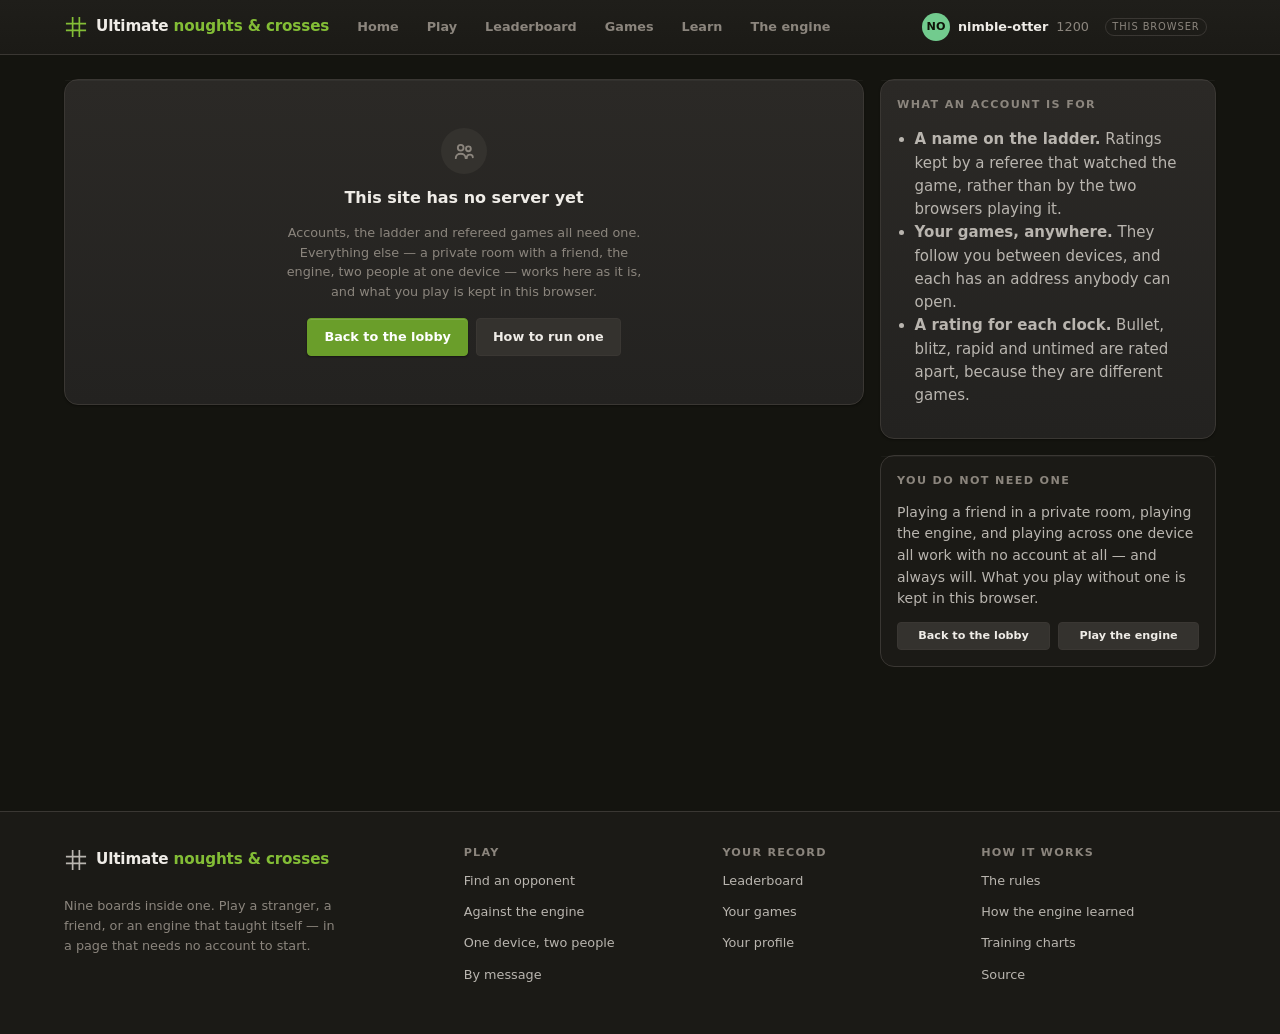
==== account.html @ 09a67d38 "Accounts, the way a chess site does them — and a way to find them You could not create an account, a" ====
<!DOCTYPE html>
<html lang="en">
<head>
<meta charset="UTF-8" />
<meta name="viewport" content="width=device-width, initial-scale=1.0" />
<meta name="description" content="Make an account: a name on the ladder, your games kept, and a referee neither player can argue with." />
<meta name="theme-color" content="#14140f" />
<title>Account · Ultimate Noughts and Crosses</title>
<link rel="stylesheet" href="assets/css/site.css?v=31" />
<link rel="icon" href="data:image/svg+xml,%3Csvg xmlns='http://www.w3.org/2000/svg' viewBox='0 0 100 100'%3E%3Cg stroke='%2383bd36' stroke-width='6' fill='none'%3E%3Cpath d='M36 8v84M64 8v84M8 36h84M8 64h84'/%3E%3C/g%3E%3C/svg%3E" />
</head>
<body data-page="account">
<a class="skip-link" href="#main">Skip to the form</a>

<main class="page" id="main">
  <div class="cols cols--side">

    <section class="card" data-box>
      <div class="tabs" data-tabs>
        <button class="tab tab--on" type="button" data-tab="join">Create an account</button>
        <button class="tab" type="button" data-tab="in">Sign in</button>
      </div>
      <div data-form></div>
      <p class="netline" data-said></p>
    </section>

    <div class="stack">
      <section class="card">
        <div class="card__head"><h2>What an account is for</h2></div>
        <ul class="learn__list" style="padding-left:1.1rem">
          <li><b>A name on the ladder.</b> Ratings kept by a referee that watched
              the game, rather than by the two browsers playing it.</li>
          <li><b>Your games, anywhere.</b> They follow you between devices, and
              each has an address anybody can open.</li>
          <li><b>A rating for each clock.</b> Bullet, blitz, rapid and untimed are
              rated apart, because they are different games.</li>
        </ul>
      </section>

      <section class="card card--quiet">
        <div class="card__head"><h2>You do not need one</h2></div>
        <p>Playing a friend in a private room, playing the engine, and playing
           across one device all work with no account at all — and always will.
           What you play without one is kept in this browser.</p>
        <div class="row-btn">
          <a class="btn btn--slim" href="index.html">Back to the lobby</a>
          <a class="btn btn--slim" href="play.html?mode=computer">Play the engine</a>
        </div>
      </section>
    </div>
  </div>
</main>

<script src="assets/js/config.js?v=31"></script>
<script src="assets/js/account.js?v=31"></script>
<script src="assets/js/player.js?v=31"></script>
<script src="assets/js/archive.js?v=31"></script>
<script src="assets/js/site.js?v=31"></script>
<script src="assets/js/join.js?v=31" defer></script>
</body>
</html>
---- assets/css/site.css ----
/* ============================================================================
   ULTIMATE NOUGHTS AND CROSSES — the site around the board
   ----------------------------------------------------------------------------
   Every page loads this: the tokens, the reset, the header and foot, and the
   pieces the pages are built from — sections, cards, tiles, tables, buttons,
   and the empty states that have to carry a page before anybody has played on
   it.

   Three rules hold the look together:

     One accent. Green is the colour of things you can press, and nothing else
     borrows it.
     One rhythm. Every gap is a step on the --s scale, so nothing is a pixel
     off anything else.
     Movement means something. Things move on hover and on arrival, quickly
     and slightly; nothing moves to decorate itself, and nothing moves at all
     for somebody who has asked their machine to stop.
   ============================================================================ */

:root {
  /* ---- ground and surfaces ---- */
  --bg:        #14140f;
  --bg-2:      #1b1a16;
  --panel:     #232220;
  --panel-2:   #2b2926;
  --panel-3:   #34322e;
  --line:      #3a3733;
  --line-hard: #56514a;        /* the heavy lines between the nine boards */
  --line-soft: rgba(255, 255, 255, 0.055);
  --edge:      rgba(255, 255, 255, 0.035);   /* the hairline that lifts a card */

  /* ---- ink ---- */
  --text:        #b9b5af;
  --text-dim:    #8b857d;
  --text-strong: #efece7;

  /* ---- the one accent ---- */
  --go:      #6a9e2a;
  --go-hi:   #83bd36;
  --go-ink:  #0f1408;
  --go-dim:  rgba(106, 158, 42, 0.18);
  --go-edge: rgba(131, 189, 54, 0.38);

  --win:  #8cc63f;
  --draw: #8b857d;
  --loss: #d4705a;
  --warn: #d8a03c;

  /* ---- the board ---- */
  --sq-light: #3b3731;
  --sq-dark:  #252320;
  --live:     rgba(155, 199, 0, 0.26);
  --live-hi:  rgba(155, 199, 0, 0.42);
  --last:     rgba(155, 199, 0, 0.30);
  --x: #f0eee9;
  --o: #63a9e0;

  /* ---- rhythm: every gap is one of these ---- */
  --s-1: .25rem;  --s-2: .5rem;   --s-3: .75rem;  --s-4: 1rem;
  --s-5: 1.5rem;  --s-6: 2rem;    --s-7: 3rem;    --s-8: 4.5rem;

  /* ---- edges and depth ---- */
  --r-sm: 4px;  --r: 8px;  --r-lg: 14px;  --r-pill: 999px;
  --lift:  0 1px 2px rgba(0, 0, 0, .38);
  --lift-2: 0 2px 4px rgba(0, 0, 0, .34), 0 12px 28px rgba(0, 0, 0, .28);
  --ring: 0 0 0 3px rgba(131, 189, 54, .28);

  /* ---- type ---- */
  --font: ui-sans-serif, system-ui, -apple-system, "Segoe UI", Roboto,
          "Helvetica Neue", Arial, sans-serif;
  --mono: ui-monospace, SFMono-Regular, Menlo, Consolas, monospace;
  --t-xs: .7rem;  --t-sm: .8rem;  --t-md: .875rem;  --t-lg: 1rem;

  --ease: cubic-bezier(.22, 1, .36, 1);
  --quick: .16s var(--ease);
  --calm: .32s var(--ease);
}

*, *::before, *::after { box-sizing: border-box; }
[hidden] { display: none !important; }
html { -webkit-text-size-adjust: 100%; scroll-behavior: smooth; }
body {
  margin: 0;
  background: var(--bg);
  color: var(--text);
  font-family: var(--font);
  font-size: 15px;
  line-height: 1.55;
  -webkit-font-smoothing: antialiased;
  text-rendering: optimizeLegibility;
}
h1, h2, h3, h4 { color: var(--text-strong); font-weight: 650; letter-spacing: -.015em; }
a { color: var(--go-hi); }

@media (prefers-reduced-motion: reduce) {
  html { scroll-behavior: auto; }
  *, *::before, *::after {
    animation-duration: .001ms !important; animation-iteration-count: 1 !important;
    transition-duration: .001ms !important;
  }
}

/* things arrive rather than appear */
@keyframes rise { from { opacity: 0; transform: translateY(6px); } to { opacity: 1; transform: none; } }
.rise { animation: rise .42s var(--ease) both; }
.rise-2 { animation-delay: .06s; }
.rise-3 { animation-delay: .12s; }

.skip-link {
  position: absolute; left: -9999px; top: 0; z-index: 100;
  background: var(--panel); color: var(--text-strong);
  padding: var(--s-3) var(--s-4); border: 1px solid var(--line); border-radius: var(--r);
}
.skip-link:focus { left: var(--s-3); top: var(--s-3); }

/* ---- the top bar, on every page --------------------------------------- */
.top {
  background: linear-gradient(180deg, #1f1e1a, var(--bg-2));
  border-bottom: 1px solid var(--line);
  position: sticky; top: 0; z-index: 40;
}
.top__inner {
  max-width: 1200px; margin-inline: auto;
  padding: var(--s-2) clamp(var(--s-3), 2vw, var(--s-5));
  display: flex; align-items: center; gap: var(--s-4);
}
.brand {
  display: inline-flex; align-items: center; gap: var(--s-2); color: var(--go-hi);
  text-decoration: none; flex: none; padding: var(--s-1) 0;
}
.brand__mark { width: 24px; height: 24px; flex: none; transition: transform var(--calm); }
.brand:hover .brand__mark { transform: rotate(90deg); }
.brand__word {
  color: var(--text-strong); font-size: .95rem; font-weight: 650; letter-spacing: -.01em;
}
.brand__word b { color: var(--go-hi); font-weight: 650; }
@media (max-width: 900px) { .brand__word { display: none; } }

.nav { display: flex; gap: var(--s-1); flex: 1 1 auto; overflow-x: auto; scrollbar-width: none; }
.nav::-webkit-scrollbar { display: none; }
.nav a {
  color: var(--text-dim); text-decoration: none; font-size: var(--t-sm); font-weight: 550;
  padding: var(--s-2) var(--s-3); border-radius: var(--r-sm); white-space: nowrap;
  position: relative; transition: color var(--quick), background var(--quick);
}
.nav a:hover { color: var(--text-strong); background: var(--panel); }
.nav a[aria-current="page"] { color: var(--text-strong); }
.nav a[aria-current="page"]::after {
  content: ""; position: absolute; left: var(--s-3); right: var(--s-3); bottom: -.55rem;
  height: 2px; background: var(--go); border-radius: 2px;
}

.who {
  display: inline-flex; align-items: center; gap: var(--s-2); flex: none;
  color: var(--text); text-decoration: none; font-size: var(--t-sm);
  padding: var(--s-1) var(--s-2) var(--s-1) var(--s-1);
  border: 1px solid transparent; border-radius: var(--r-pill);
  transition: border-color var(--quick), background var(--quick);
}
.who:hover { border-color: var(--line); background: var(--panel); }
.who__face {
  width: 28px; height: 28px; flex: none; border-radius: 50%;
  display: grid; place-items: center; font-size: var(--t-xs); font-weight: 700;
  color: var(--go-ink); background: var(--go);
}
.who__name { color: var(--text-strong); font-weight: 600; }
.top__in { display: flex; gap: var(--s-2); flex: none; }
@media (max-width: 620px) { .top__in .btn:not(.btn--go) { display: none; } }
.who__rating { color: var(--text-dim); font-variant-numeric: tabular-nums; }
@media (max-width: 560px) { .who__name, .who .tag { display: none; } }

/* ---- the page shell ---------------------------------------------------- */
.page {
  max-width: 1200px; margin-inline: auto;
  padding: var(--s-5) clamp(var(--s-3), 2vw, var(--s-5)) var(--s-8);
}
.page--wide { max-width: 1320px; }
.page__head { margin: 0 0 var(--s-5); }
.page__head h1 {
  margin: 0 0 var(--s-1); font-size: clamp(1.5rem, 3.6vw, 2.1rem); line-height: 1.15;
}
.page__head p { margin: 0; color: var(--text-dim); font-size: var(--t-md); max-width: 64ch; }

.section { margin-top: var(--s-6); }
.section__head {
  display: flex; align-items: baseline; justify-content: space-between;
  gap: var(--s-3); margin: 0 0 var(--s-3); flex-wrap: wrap;
}
.section__head h2 { margin: 0; font-size: 1.05rem; }
.section__head p { margin: 0; color: var(--text-dim); font-size: var(--t-sm); }

.cols { display: grid; gap: var(--s-4); align-items: start; }
.cols--2 { grid-template-columns: minmax(0, 1fr) minmax(0, 1fr); }
.cols--3 { grid-template-columns: repeat(3, minmax(0, 1fr)); }
.cols--side { grid-template-columns: minmax(0, 1fr) minmax(0, 21rem); }
@media (max-width: 920px) {
  .cols--2, .cols--3, .cols--side { grid-template-columns: minmax(0, 1fr); }
}
.stack { display: grid; gap: var(--s-4); align-content: start; }

/* ---- cards -------------------------------------------------------------- */
.card {
  background: linear-gradient(180deg, var(--panel-2), var(--panel));
  border: 1px solid var(--line); border-radius: var(--r-lg);
  padding: var(--s-4); min-width: 0; box-shadow: var(--lift);
  position: relative;
}
.card::before {
  content: ""; position: absolute; inset: 0 0 auto; height: 1px;
  background: var(--edge); border-radius: var(--r-lg) var(--r-lg) 0 0;
}
.card--flush { padding: 0; overflow: hidden; }
.card--flush > .card__head { padding: var(--s-4) var(--s-4) 0; }
.card--flush > .empty, .card--flush > .scroll { margin: 0; }
.card--quiet { background: var(--bg-2); box-shadow: none; }
.card__head {
  display: flex; align-items: baseline; justify-content: space-between;
  gap: var(--s-3); margin: 0 0 var(--s-3);
}
.card__head h2 {
  margin: 0; font-size: var(--t-xs); text-transform: uppercase; letter-spacing: .12em;
  color: var(--text-dim); font-weight: 650;
}
.card__head a, .card__head .linkish {
  color: var(--go-hi); text-decoration: none; font-size: var(--t-sm); font-weight: 550;
}
.card__head a:hover, .card__head .linkish:hover { text-decoration: underline; }
.card p { margin: 0 0 var(--s-3); font-size: var(--t-md); }
.card p:last-child { margin-bottom: 0; }
.card em { color: var(--text-strong); font-style: italic; }

/* a card you can press: the whole thing is the target */
.pick {
  display: flex; gap: var(--s-3); align-items: flex-start; text-decoration: none;
  color: inherit; cursor: pointer; text-align: left; width: 100%;
  font: inherit; border: 1px solid var(--line); border-radius: var(--r-lg);
  background: linear-gradient(180deg, var(--panel-2), var(--panel));
  padding: var(--s-4); box-shadow: var(--lift);
  transition: transform var(--quick), border-color var(--quick), box-shadow var(--quick);
}
.pick:hover { transform: translateY(-2px); border-color: var(--line-hard); box-shadow: var(--lift-2); }
.pick:active { transform: translateY(0); }
.pick--go { border-color: var(--go-edge); background: linear-gradient(180deg, #2c3520, #242a1b); }
.pick--go:hover { border-color: var(--go-hi); }
.pick__mark {
  width: 34px; height: 34px; flex: none; border-radius: var(--r);
  display: grid; place-items: center; background: var(--panel-3); color: var(--go-hi);
}
.pick--go .pick__mark { background: var(--go); color: var(--go-ink); }
.pick__mark svg { width: 19px; height: 19px; }
.pick b { display: block; color: var(--text-strong); font-size: var(--t-lg); font-weight: 650; }
.pick span { display: block; color: var(--text-dim); font-size: var(--t-sm); margin-top: .1rem; }

/* ---- numbers at a glance ------------------------------------------------ */
.tiles { display: grid; grid-template-columns: repeat(auto-fit, minmax(8rem, 1fr)); gap: var(--s-2); }
.tile {
  background: linear-gradient(180deg, var(--panel-2), var(--panel));
  border: 1px solid var(--line); border-radius: var(--r);
  padding: var(--s-3) var(--s-4); box-shadow: var(--lift);
}
.tile__n {
  display: block; font-size: 1.55rem; font-weight: 650; color: var(--text-strong);
  font-variant-numeric: tabular-nums; line-height: 1.1; letter-spacing: -.02em;
}
.tile__k {
  display: block; font-size: var(--t-xs); text-transform: uppercase; letter-spacing: .11em;
  color: var(--text-dim); margin-top: var(--s-1);
}
.tile__sub { display: block; font-size: var(--t-xs); color: var(--text-dim); margin-top: .1rem; }
.tiles--tight { grid-template-columns: repeat(3, minmax(0, 1fr)); gap: var(--s-2); margin-top: var(--s-3); }
.tiles--tight .tile { padding: var(--s-2) var(--s-3); }
.tiles--tight .tile__n { font-size: 1.05rem; }
.up { color: var(--win); } .down { color: var(--loss); } .flat { color: var(--draw); }

/* ---- tables -------------------------------------------------------------- */
.tbl { width: 100%; border-collapse: collapse; font-size: var(--t-md); }
.tbl th {
  text-align: left; font-weight: 550; font-size: var(--t-xs); text-transform: uppercase;
  letter-spacing: .11em; color: var(--text-dim); padding: var(--s-2) var(--s-3);
  border-bottom: 1px solid var(--line); white-space: nowrap;
  position: sticky; top: 0; background: var(--panel); z-index: 1;
}
.tbl td {
  padding: var(--s-3); border-bottom: 1px solid var(--line-soft); vertical-align: middle;
}
.tbl tr:last-child td { border-bottom: 0; }
.tbl tbody tr { transition: background var(--quick); }
.tbl tbody tr:hover { background: var(--panel-2); }
.tbl .num { text-align: right; font-variant-numeric: tabular-nums; }
.tbl .you { background: var(--go-dim); box-shadow: inset 2px 0 0 var(--go); }
.tbl .you td { color: var(--text-strong); }
.tbl a { color: var(--text-strong); text-decoration: none; }
.tbl a:hover { color: var(--go-hi); }
.scroll { overflow-x: auto; }

.face {
  width: 26px; height: 26px; flex: none; border-radius: 50%;
  display: inline-grid; place-items: center; font-size: var(--t-xs); font-weight: 700;
  color: var(--go-ink); vertical-align: middle; margin-right: var(--s-2);
}
.name { display: inline-flex; align-items: center; min-width: 0; }
.tag {
  display: inline-block; font-size: .62rem; text-transform: uppercase; letter-spacing: .09em;
  color: var(--text-dim); border: 1px solid var(--line); border-radius: var(--r-pill);
  padding: 0 .4rem; margin-left: var(--s-2); vertical-align: middle;
}
.tag--go { color: var(--go-hi); border-color: var(--go-edge); }
.dot { width: 7px; height: 7px; border-radius: 50%; display: inline-block; margin-right: var(--s-2); }
.dot--on { background: var(--go-hi); box-shadow: 0 0 0 3px var(--go-dim); }
.dot--off { background: var(--line-hard); }
.w { color: var(--win); } .d { color: var(--draw); } .l { color: var(--loss); }

/* ---- nothing here yet ---------------------------------------------------- */
/* An empty page is the first thing most people see, so it has to say what to
   do next rather than that there is nothing. */
.empty {
  color: var(--text-dim); font-size: var(--t-md); padding: var(--s-6) var(--s-4);
  text-align: center;
}
.empty__box {
  display: grid; justify-items: center; gap: var(--s-3);
  padding: var(--s-6) var(--s-4); text-align: center;
}
.empty__mark {
  width: 46px; height: 46px; border-radius: 50%; display: grid; place-items: center;
  background: var(--panel-3); color: var(--text-dim);
}
.empty__mark svg { width: 22px; height: 22px; }
.empty__box b { color: var(--text-strong); font-size: var(--t-lg); font-weight: 650; }
.empty__box p { margin: 0; max-width: 46ch; font-size: var(--t-sm); color: var(--text-dim); }
.empty__box .row-btn { margin-top: var(--s-1); justify-content: center; }

/* ---- controls ------------------------------------------------------------ */
.lbl {
  display: block; font-size: var(--t-xs); text-transform: uppercase;
  letter-spacing: .11em; color: var(--text-dim); margin-bottom: var(--s-1);
}
.lbl--spaced { margin-top: var(--s-3); }
.row2 { display: grid; grid-template-columns: 1fr 1fr; gap: var(--s-2); margin-top: var(--s-3); }
.row-btn { display: flex; gap: var(--s-2); flex-wrap: wrap; }
.row-btn .btn { flex: 1 1 auto; }
.row-join { display: flex; gap: var(--s-2); }
.row-join input { flex: 1 1 auto; min-width: 0; }
.hairline {
  margin: var(--s-3) 0 var(--s-2); font-size: var(--t-xs); color: var(--text-dim);
  text-transform: uppercase; letter-spacing: .11em; text-align: center;
}

select, input[type="text"], input[type="number"], input[type="password"],
input[type="email"], input[type="search"] {
  width: 100%; font: inherit; font-size: var(--t-md);
  color: var(--text-strong); background: var(--bg-2);
  border: 1px solid var(--line); border-radius: var(--r-sm);
  padding: var(--s-2) var(--s-3);
  transition: border-color var(--quick), box-shadow var(--quick);
}
select { cursor: pointer; }
select:hover, input:hover:not(:disabled) { border-color: var(--line-hard); }
input:focus, select:focus { border-color: var(--go); }
input::placeholder { color: var(--text-dim); }

.btn {
  font: inherit; font-size: var(--t-sm); font-weight: 650;
  display: inline-flex; align-items: center; justify-content: center; gap: var(--s-2);
  padding: var(--s-2) var(--s-4); cursor: pointer; text-decoration: none;
  color: var(--text-strong); background: var(--panel-3);
  border: 1px solid var(--line); border-radius: var(--r-sm); white-space: nowrap;
  transition: background var(--quick), border-color var(--quick), color var(--quick),
              transform var(--quick), box-shadow var(--quick);
}
.btn:hover:not(:disabled) { background: #3f3c37; border-color: var(--line-hard); }
.btn:active:not(:disabled) { transform: translateY(1px); }
.btn--go {
  background: var(--go); border-color: var(--go); color: #fff; width: 100%;
  box-shadow: 0 1px 0 rgba(255, 255, 255, .12) inset, var(--lift);
}
.btn--go:hover:not(:disabled) { background: var(--go-hi); border-color: var(--go-hi); color: #fff; }
.btn--quiet { background: transparent; }
.btn--slim { padding: var(--s-1) var(--s-3); font-size: var(--t-xs); }
.btn--big { padding: var(--s-3) var(--s-5); font-size: var(--t-md); border-radius: var(--r); }
.btn:disabled { opacity: .42; cursor: default; }
.btn svg { width: 15px; height: 15px; }
button:focus-visible, select:focus-visible, input:focus-visible, a:focus-visible {
  outline: 2px solid var(--go-hi); outline-offset: 2px; box-shadow: var(--ring);
}

.code {
  font-family: var(--mono); font-size: .88rem; color: var(--text-strong);
  background: var(--bg-2); border: 1px dashed var(--line); border-radius: var(--r-sm);
  padding: var(--s-2) var(--s-3); margin: 0 0 var(--s-2); word-break: break-word;
}
.netline { font-size: var(--t-sm); line-height: 1.5; color: var(--text-dim); margin: var(--s-2) 0 0; }
.netline--live { color: var(--go-hi); }
.netline--error { color: var(--loss); }
.linkish {
  background: none; border: 0; padding: 0; font: inherit; cursor: pointer;
  color: var(--go-hi); text-decoration: underline; text-underline-offset: 2px;
}
.quiet { color: var(--text-dim); font-weight: 400; }

/* ---- tabs ---------------------------------------------------------------- */
.tabs {
  display: inline-flex; gap: var(--s-1); margin: 0 0 var(--s-4);
  background: var(--bg-2); border: 1px solid var(--line);
  border-radius: var(--r-pill); padding: var(--s-1);
}
.tab {
  font: inherit; font-size: var(--t-sm); font-weight: 600; cursor: pointer;
  background: none; border: 0; border-radius: var(--r-pill);
  color: var(--text-dim); padding: var(--s-1) var(--s-4);
  transition: color var(--quick), background var(--quick);
}
.tab:hover { color: var(--text-strong); }
.tab--on { color: var(--go-ink); background: var(--go-hi); }

/* ---- charts -------------------------------------------------------------- */
/* One measure a chart, one accent, axes quiet enough to read past. Every mark
   carries its own title, so the numbers are reachable without hovering. */
.fig { margin: 0; }
.fig__plot { width: 100%; }
.fig__cap { margin: var(--s-2) 0 0; font-size: var(--t-xs); color: var(--text-dim); }
.chart { width: 100%; height: auto; display: block; overflow: visible; }
.chart__grid { stroke: var(--line); stroke-width: 1; stroke-dasharray: 2 4; }
.chart__axis { stroke: var(--line); stroke-width: 1; }
.chart__tick { fill: var(--text-dim); font-size: 10px; font-family: var(--font); }
.chart__line { fill: none; stroke: var(--go-hi); stroke-width: 2; stroke-linejoin: round;
               stroke-linecap: round; }
.chart__area { fill: var(--go-dim); stroke: none; }
.chart__dot { fill: var(--go-hi); stroke: var(--panel); stroke-width: 2; }
.chart__hit { fill: transparent; }
.chart__hit:hover { fill: var(--line-soft); }
.chart__now { fill: var(--text-strong); font-size: 12px; font-weight: 650; font-family: var(--font); }
.chart__bar { fill: var(--go); transition: fill var(--quick); }
.chart__bar:hover { fill: var(--go-hi); }
.chart__bar--none { fill: var(--line); }

/* ---- profile ------------------------------------------------------------- */
.profile__card { display: flex; align-items: center; gap: var(--s-4); }
.face--huge { width: 68px; height: 68px; font-size: 1.6rem; margin: 0; border-radius: 50%; }
.face--big { width: 42px; height: 42px; font-size: 1rem; margin: 0; }
.profile__card h1 { margin: 0; font-size: clamp(1.5rem, 3.6vw, 2.1rem); }
.profile__sub { margin: .1rem 0 0; color: var(--text-dim); font-size: var(--t-md); }

.youcard { display: flex; align-items: center; gap: var(--s-3); }
.youcard__name {
  display: block; color: var(--text-strong); font-size: var(--t-lg); font-weight: 650;
  border-bottom: 1px dashed transparent;
}
.youcard__name[data-rename] { cursor: pointer; }
.youcard__name:hover { border-bottom-color: var(--line-hard); }
.youcard__rating { display: block; font-size: var(--t-sm); color: var(--text-dim); }

/* ---- the foot ------------------------------------------------------------ */
.foot { border-top: 1px solid var(--line); background: var(--bg-2); margin-top: var(--s-8); }
.foot__inner {
  max-width: 1200px; margin-inline: auto;
  padding: var(--s-6) clamp(var(--s-3), 2vw, var(--s-5)) var(--s-7);
  display: grid; gap: var(--s-5);
  grid-template-columns: minmax(0, 1.6fr) repeat(3, minmax(0, 1fr));
}
@media (max-width: 760px) { .foot__inner { grid-template-columns: repeat(2, minmax(0, 1fr)); } }
.foot__say { color: var(--text-dim); font-size: var(--t-sm); max-width: 34ch; }
.foot__say .brand { margin-bottom: var(--s-2); }
.foot h3 {
  font-size: var(--t-xs); text-transform: uppercase; letter-spacing: .11em;
  color: var(--text-dim); margin: 0 0 var(--s-2); font-weight: 650;
}
.foot ul { list-style: none; margin: 0; padding: 0; display: grid; gap: var(--s-2); }
.foot a { color: var(--text); text-decoration: none; font-size: var(--t-sm); }
.foot a:hover { color: var(--go-hi); }

/* ============================================================================
   The front page
   ----------------------------------------------------------------------------
   The hero has to do the job a photograph would do elsewhere: show the game.
   The board beside the words plays itself, slowly, one move every couple of
   seconds, lighting the small board each move sends the next one to — which is
   the only rule anybody needs to be told.
   ============================================================================ */
.hero {
  display: grid; grid-template-columns: minmax(0, 1.05fr) minmax(0, .95fr);
  gap: clamp(var(--s-5), 4vw, var(--s-7)); align-items: center;
  padding: clamp(var(--s-4), 3vw, var(--s-6)) 0 var(--s-6);
}
@media (max-width: 880px) {
  .hero { grid-template-columns: minmax(0, 1fr); gap: var(--s-5); }
  .hero__board { max-width: 21rem; margin-inline: auto; width: 100%; }
}
.hero__eyebrow {
  display: inline-flex; align-items: center; gap: var(--s-2);
  font-size: var(--t-xs); text-transform: uppercase; letter-spacing: .13em;
  color: var(--go-hi); margin: 0 0 var(--s-3); font-weight: 650;
}
.hero__eyebrow::before {
  content: ""; width: 18px; height: 1px; background: var(--go); display: inline-block;
}
.hero h1 {
  margin: 0 0 var(--s-3); font-size: clamp(2rem, 5.4vw, 3.1rem); line-height: 1.06;
  letter-spacing: -.03em;
}
.hero h1 b { color: var(--go-hi); font-weight: inherit; }
.hero__lede { margin: 0 0 var(--s-5); font-size: clamp(.95rem, 1.6vw, 1.08rem); max-width: 48ch; }
.hero__go { display: flex; gap: var(--s-2); flex-wrap: wrap; align-items: center; }
.hero__go .btn--go { width: auto; }
.hero__note { margin: var(--s-4) 0 0; display: flex; align-items: center; gap: var(--s-2);
              font-size: var(--t-sm); color: var(--text-dim); }

.hero__board { position: relative; }
.hero__grid {
  display: grid; grid-template-columns: repeat(3, 1fr); grid-template-rows: repeat(3, 1fr);
  gap: 4px; aspect-ratio: 1; background: var(--line-hard); padding: 4px;
  border: 1px solid var(--line-hard); border-radius: var(--r-lg);
  box-shadow: var(--lift-2);
}
.hero__mini {
  display: grid; grid-template-columns: repeat(3, 1fr); grid-template-rows: repeat(3, 1fr);
  gap: 1px; background: var(--sq-dark); min-width: 0; min-height: 0;
  position: relative; transition: background var(--calm), box-shadow var(--calm);
}
.hero__mini--light { background: var(--sq-light); }
.hero__mini--live { box-shadow: inset 0 0 0 2px var(--live-hi); background: color-mix(in srgb, var(--sq-dark) 76%, var(--live)); }
.hero__mini--light.hero__mini--live { background: color-mix(in srgb, var(--sq-light) 76%, var(--live)); }
.hero__mini--won::after {
  content: ""; position: absolute; inset: 12%; border-radius: var(--r-sm);
  background: currentColor; opacity: .1;
}
.hero__mini--x { color: var(--x); }
.hero__mini--o { color: var(--o); }
.hero__cell { min-width: 0; min-height: 0; position: relative; }
.hero__cell svg { position: absolute; inset: 17%; width: 66%; height: 66%; overflow: visible; }
.hero__cell path { fill: none; stroke: currentColor; stroke-width: 14; stroke-linecap: round; }
.hero__cell--x { color: var(--x); }
.hero__cell--o { color: var(--o); }
.hero__cell--new svg { animation: pop .34s var(--ease) both; }
@keyframes pop { from { opacity: 0; transform: scale(.55); } to { opacity: 1; transform: none; } }
.hero__cap {
  position: absolute; left: 50%; bottom: calc(-1 * var(--s-5)); transform: translateX(-50%);
  font-size: var(--t-xs); color: var(--text-dim); white-space: nowrap;
  max-width: 100%; overflow: hidden; text-overflow: ellipsis;
}
@media (max-width: 880px) {
  /* no room to hang a caption off the bottom of the board on a phone */
  .hero__cap {
    position: static; transform: none; white-space: normal; text-align: center;
    margin: var(--s-2) 0 0;
  }
}

/* the engine, as a strip: words on one side, numbers on the other */
.engine-strip {
  display: grid; grid-template-columns: minmax(0, 1.4fr) minmax(0, 1fr);
  gap: var(--s-5); align-items: center;
}
@media (max-width: 760px) { .engine-strip { grid-template-columns: minmax(0, 1fr); } }
.facts--three { grid-template-columns: repeat(3, minmax(0, 1fr)); }
@media (max-width: 700px) { .facts--three { grid-template-columns: repeat(2, minmax(0, 1fr)); } }

/* three ways in, as cards rather than a row of buttons */
.ways { display: grid; grid-template-columns: repeat(3, minmax(0, 1fr)); gap: var(--s-3); }
@media (max-width: 880px) { .ways { grid-template-columns: minmax(0, 1fr); } }

/* how it works, in three steps */
.steps { display: grid; grid-template-columns: repeat(3, minmax(0, 1fr)); gap: var(--s-4); }
@media (max-width: 880px) { .steps { grid-template-columns: minmax(0, 1fr); } }
.step { display: grid; gap: var(--s-2); }
.step__n {
  width: 26px; height: 26px; border-radius: 50%; display: grid; place-items: center;
  background: var(--go-dim); color: var(--go-hi); font-size: var(--t-xs); font-weight: 700;
  border: 1px solid var(--go-edge);
}
.step b { color: var(--text-strong); font-size: var(--t-lg); font-weight: 650; }
.step p { margin: 0; font-size: var(--t-sm); color: var(--text-dim); }

/* the lobby's own bar: what you are offering, and the offer itself */
.lobbybar {
  display: flex; gap: var(--s-2); align-items: flex-end; flex-wrap: wrap;
  padding: var(--s-3) var(--s-4); border-bottom: 1px solid var(--line);
  background: var(--bg-2);
}
.lobbybar > div { flex: 1 1 8rem; min-width: 0; }
.lobbybar .btn { flex: 0 0 auto; }
.lobbybar .lbl { margin-bottom: var(--s-1); }

/* a strip of numbers under the hero */
.facts {
  display: grid; grid-template-columns: repeat(auto-fit, minmax(9rem, 1fr));
  gap: var(--s-4); padding: var(--s-4) 0; border-block: 1px solid var(--line);
}
.fact b {
  display: block; color: var(--text-strong); font-size: 1.3rem; font-weight: 650;
  font-variant-numeric: tabular-nums; letter-spacing: -.02em;
}
.fact span { display: block; font-size: var(--t-xs); color: var(--text-dim);
             text-transform: uppercase; letter-spacing: .11em; margin-top: .1rem; }
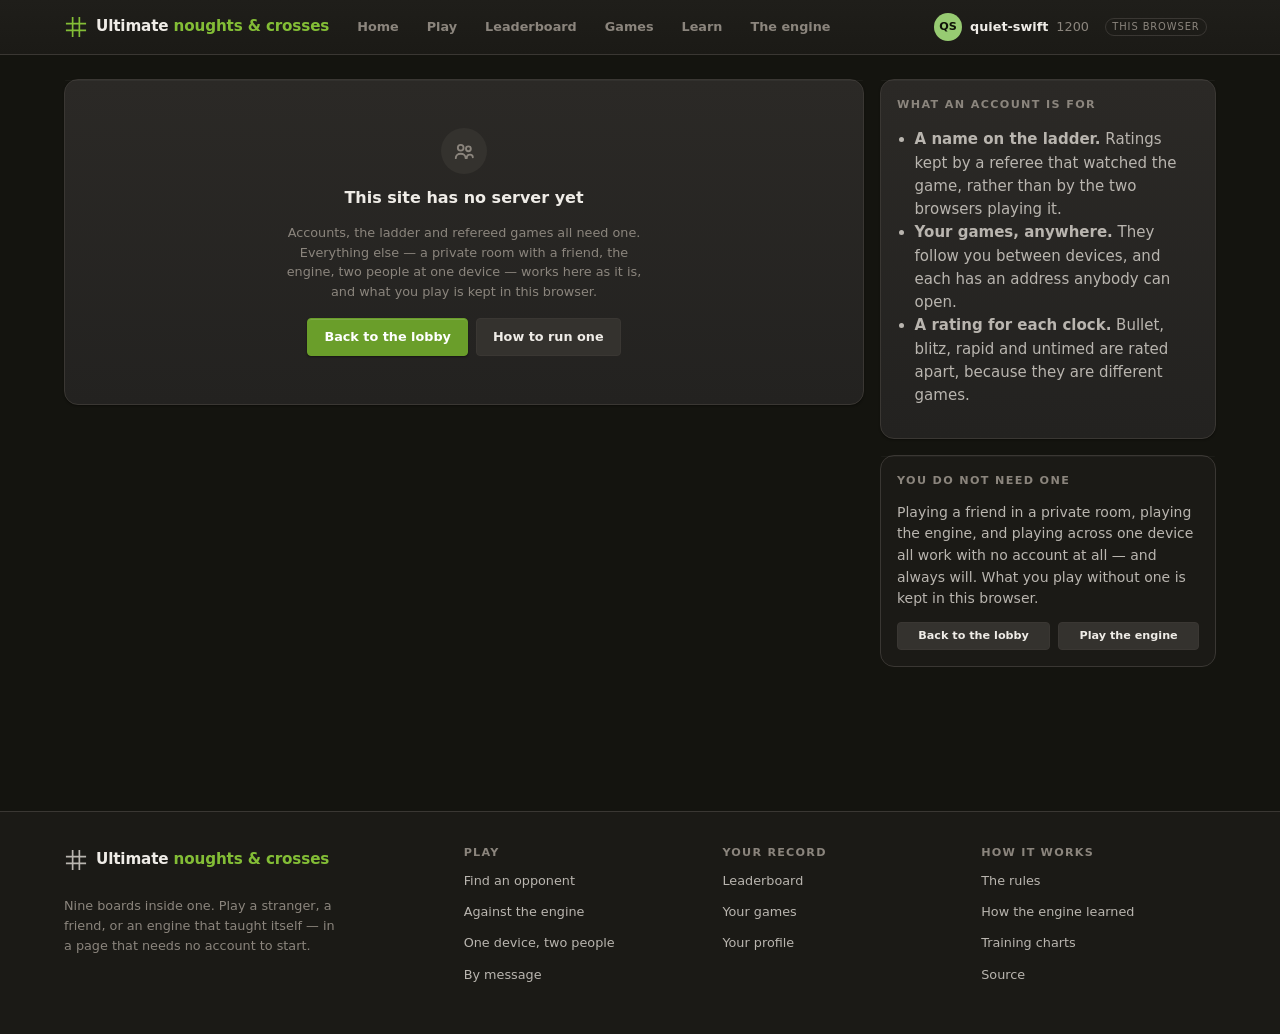
==== commit 48476432: "The engine, measured properly: +135 at equal time — and a correction The commit before this claimed " ====
--- a/account.html
+++ b/account.html
@@ -6,7 +6,7 @@
 <meta name="description" content="Make an account: a name on the ladder, your games kept, and a referee neither player can argue with." />
 <meta name="theme-color" content="#14140f" />
 <title>Account · Ultimate Noughts and Crosses</title>
-<link rel="stylesheet" href="assets/css/site.css?v=31" />
+<link rel="stylesheet" href="assets/css/site.css?v=32" />
 <link rel="icon" href="data:image/svg+xml,%3Csvg xmlns='http://www.w3.org/2000/svg' viewBox='0 0 100 100'%3E%3Cg stroke='%2383bd36' stroke-width='6' fill='none'%3E%3Cpath d='M36 8v84M64 8v84M8 36h84M8 64h84'/%3E%3C/g%3E%3C/svg%3E" />
 </head>
 <body data-page="account">
@@ -51,11 +51,11 @@
   </div>
 </main>
 
-<script src="assets/js/config.js?v=31"></script>
-<script src="assets/js/account.js?v=31"></script>
-<script src="assets/js/player.js?v=31"></script>
-<script src="assets/js/archive.js?v=31"></script>
-<script src="assets/js/site.js?v=31"></script>
-<script src="assets/js/join.js?v=31" defer></script>
+<script src="assets/js/config.js?v=32"></script>
+<script src="assets/js/account.js?v=32"></script>
+<script src="assets/js/player.js?v=32"></script>
+<script src="assets/js/archive.js?v=32"></script>
+<script src="assets/js/site.js?v=32"></script>
+<script src="assets/js/join.js?v=32" defer></script>
 </body>
 </html>
